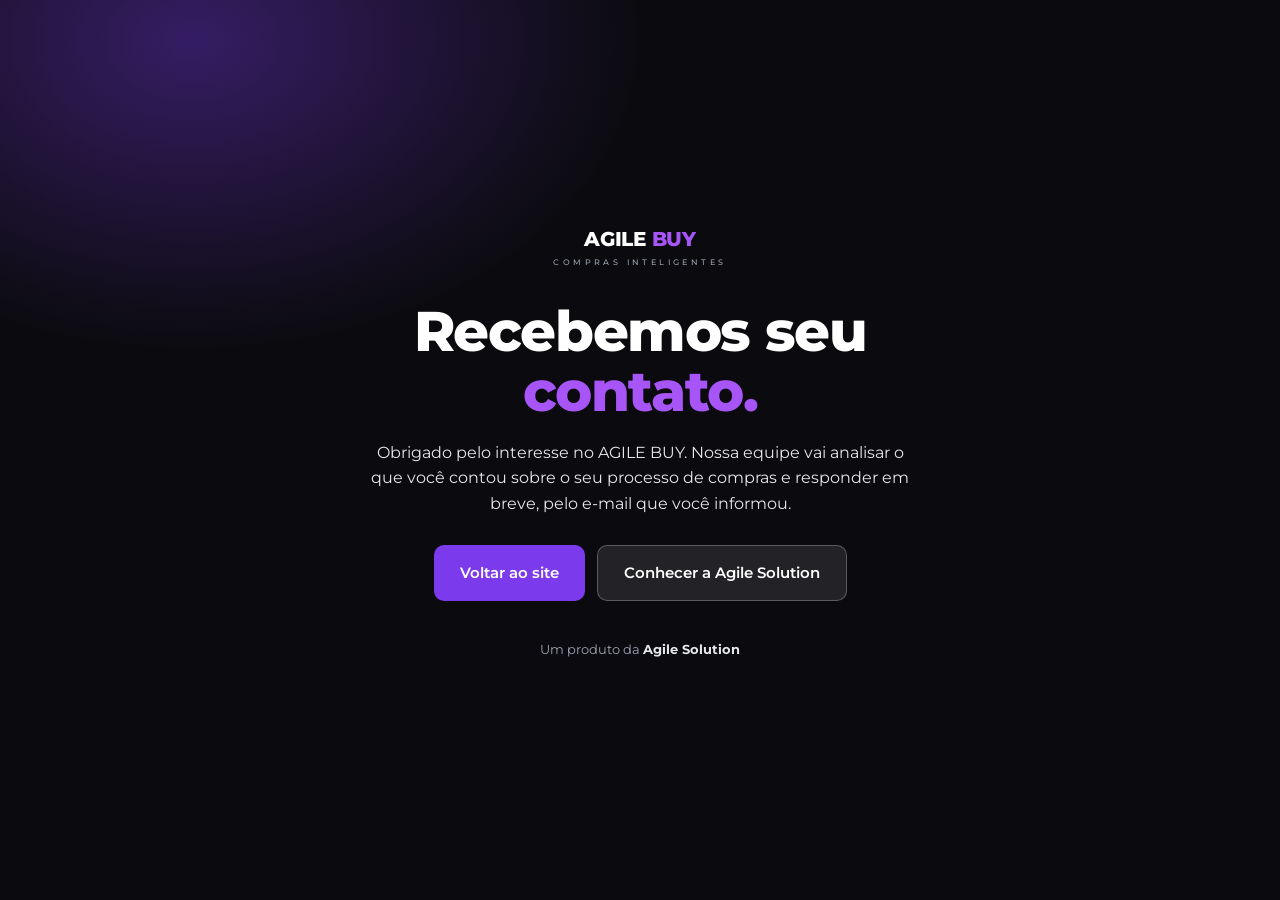
==== obrigado.html @ 20f49b48 "Site comercial do AGILE BUY Landing de agilebuy.com.br no mesmo padrao do agiletrade-website: HTML, " ====
<!DOCTYPE html>
<html lang="pt-BR">
<head>
<meta charset="utf-8">
<meta name="viewport" content="width=device-width, initial-scale=1.0">
<title>Recebemos seu contato | AGILE BUY</title>
<meta name="description" content="Recebemos seu contato. A equipe da Agile Solution responde em breve.">
<meta name="robots" content="noindex, follow">
<meta name="theme-color" content="#0b0b0f">
<link rel="canonical" href="https://agilebuy.com.br/obrigado.html">
<link rel="preconnect" href="https://fonts.googleapis.com">
<link rel="preconnect" href="https://fonts.gstatic.com" crossorigin>
<link href="https://fonts.googleapis.com/css2?family=Montserrat:wght@400;500;600;700;800&display=swap" rel="stylesheet">
<link rel="icon" href="assets/favicon.png" type="image/png">
<link rel="stylesheet" href="styles.css">
</head>

<body>
<main id="conteudo">
  <section class="hero" style="min-height:100vh;display:flex;align-items:center">
    <div class="wrap" style="text-align:center;max-width:680px">
      <span class="marca marca--claro" style="justify-content:center">
        <span>
          <span class="marca__nome">AGILE <span>BUY</span></span>
          <span class="marca__sub">COMPRAS INTELIGENTES</span>
        </span>
      </span>

      <h1 style="margin-top:32px">Recebemos seu <em>contato.</em></h1>
      <p class="hero__txt" style="margin:18px auto 0">
        Obrigado pelo interesse no AGILE BUY. Nossa equipe vai analisar o que você contou sobre o
        seu processo de compras e responder em breve, pelo e-mail que você informou.
      </p>

      <div class="hero__acoes" style="justify-content:center">
        <a class="btn btn--primario btn--grande" href="/">Voltar ao site</a>
        <a class="btn btn--claro btn--grande" href="https://www.agilesolution.com.br/" rel="noopener">Conhecer a Agile Solution</a>
      </div>

      <p style="margin-top:38px;font-size:13px;color:#9ca3af">Um produto da <strong style="color:#e5e7eb">Agile Solution</strong></p>
    </div>
  </section>
</main>
</body>
</html>
---- styles.css ----
/* ===========================================================================
   AGILE BUY — site comercial
   Tokens em docs/AGILE_BUY_DESIGN_SYSTEM.md (repositório agile-portal).
   Nada de hex solto fora deste bloco.
   =========================================================================== */

:root {
  /* identidade do produto */
  --buy-primary: #7c3aed;
  --buy-primary-dark: #5b21b6;
  --buy-primary-light: #f5f3ff;
  --buy-primary-soft: #ddd6fe;
  --buy-primary-bright: #a855f7;

  /* ligação com a marca-mãe — SÓ marca, nunca UI */
  --agile-red: #ef3340;

  /* fundos escuros */
  --buy-bg-dark: #0b0b0f;
  --buy-surface-dark: #15151c;
  --buy-surface-dark-2: #1e1e27;

  /* texto e estrutura */
  --buy-text: #111827;
  --buy-text-2: #6b7280;
  --buy-text-dark: #e5e7eb;
  --buy-text-dark-2: #9ca3af;
  --buy-border: #e5e7eb;
  --buy-surface: #ffffff;
  --buy-page: #f9fafb;

  /* semântica */
  --buy-success: #16a34a;
  --buy-success-bg: #dcfce7;
  --buy-success-fg: #166534;
  --buy-warning-bg: #fef3c7;
  --buy-warning-fg: #92400e;
  --buy-danger: #dc2626;
  --buy-danger-bg: #fee2e2;
  --buy-danger-fg: #991b1b;

  /* forma */
  --r-sm: 8px;
  --r: 12px;
  --r-lg: 16px;
  --r-pill: 999px;
  --gutter: clamp(20px, 5vw, 64px);
  --max: 1200px;
}

* { box-sizing: border-box; }

html { scroll-behavior: smooth; }
@media (prefers-reduced-motion: reduce) {
  html { scroll-behavior: auto; }
  *, *::before, *::after { animation-duration: .01ms !important; transition-duration: .01ms !important; }
}

body {
  margin: 0;
  font-family: Montserrat, system-ui, -apple-system, sans-serif;
  color: var(--buy-text);
  background: var(--buy-surface);
  line-height: 1.6;
  -webkit-font-smoothing: antialiased;
}

img { max-width: 100%; display: block; }
a { color: var(--buy-primary-dark); text-decoration: none; }
a:hover { color: #4c1d95; }

:focus-visible {
  outline: 3px solid var(--buy-primary);
  outline-offset: 2px;
  border-radius: 4px;
}

.wrap { width: 100%; max-width: var(--max); margin: 0 auto; padding: 0 var(--gutter); }
.sr-only {
  position: absolute; width: 1px; height: 1px; padding: 0; margin: -1px;
  overflow: hidden; clip: rect(0 0 0 0); white-space: nowrap; border: 0;
}
.pular {
  position: absolute; left: -9999px; top: 0; z-index: 100;
  background: var(--buy-primary); color: #fff; padding: 12px 18px; border-radius: 0 0 var(--r) 0;
}
.pular:focus { left: 0; color: #fff; }

/* ------------------------------------------------------------------ marca */
.marca { display: flex; align-items: center; gap: 10px; flex-shrink: 0; }
.marca__nome { font-size: 20px; font-weight: 800; letter-spacing: -.3px; line-height: 1; }
.marca__nome span { color: var(--buy-primary); }
.marca--claro .marca__nome { color: #fff; }
.marca--claro .marca__nome span { color: var(--buy-primary-bright); }
.marca__sub {
  display: block; font-size: 8px; font-weight: 500; letter-spacing: 3.4px;
  color: var(--buy-text-2); margin-top: 3px;
}
.marca--claro .marca__sub { color: var(--buy-text-dark-2); }

/* ------------------------------------------------------------------ topo */
.topo {
  position: sticky; top: 0; z-index: 50;
  background: rgba(255, 255, 255, .92);
  backdrop-filter: blur(10px);
  border-bottom: 1px solid var(--buy-border);
}
.topo__in { display: flex; align-items: center; gap: 28px; height: 74px; }
.topo__nav { display: flex; gap: 24px; margin-left: auto; }
.topo__nav a { font-size: 14px; font-weight: 600; color: #374151; }
.topo__nav a:hover { color: var(--buy-primary-dark); }
.topo__acoes { display: flex; align-items: center; gap: 10px; }

.btn {
  display: inline-flex; align-items: center; justify-content: center; gap: 8px;
  min-height: 44px; padding: 12px 20px; border-radius: 10px;
  font-family: inherit; font-size: 14px; font-weight: 600; text-align: center;
  border: 0; cursor: pointer; transition: background .15s, color .15s, border-color .15s;
}
.btn--primario { background: var(--buy-primary); color: #fff; }
.btn--primario:hover { background: var(--buy-primary-dark); color: #fff; }
.btn--fantasma { background: transparent; color: #374151; border: 1.5px solid var(--buy-border); }
.btn--fantasma:hover { border-color: var(--buy-primary); color: var(--buy-primary-dark); }
.btn--claro { background: rgba(255, 255, 255, .1); color: #fff; border: 1.5px solid rgba(255, 255, 255, .25); }
.btn--claro:hover { background: rgba(255, 255, 255, .18); color: #fff; }
.btn--grande { min-height: 52px; padding: 15px 26px; font-size: 15px; }

.menu-botao {
  display: none; min-height: 44px; min-width: 44px; align-items: center; justify-content: center;
  background: none; border: 1.5px solid var(--buy-border); border-radius: 10px; cursor: pointer;
}

/* ------------------------------------------------------------------ hero */
.hero { background: var(--buy-bg-dark); color: #fff; position: relative; overflow: hidden; }
.hero::before {
  content: ""; position: absolute; inset: -30% 50% auto -20%; height: 620px;
  background: radial-gradient(closest-side, rgba(124, 58, 237, .38), transparent);
  pointer-events: none;
}
.hero__in {
  position: relative; display: grid; grid-template-columns: minmax(0, 1fr) minmax(0, 1fr);
  gap: clamp(32px, 5vw, 64px); align-items: center; padding: clamp(48px, 7vw, 88px) 0;
}
.selo {
  display: inline-flex; align-items: center; gap: 8px; align-self: flex-start;
  font-size: 11px; font-weight: 700; letter-spacing: 1.3px; text-transform: uppercase;
  color: #ddd6fe; background: rgba(124, 58, 237, .18);
  border: 1px solid rgba(167, 139, 250, .45); border-radius: var(--r-pill); padding: 7px 14px;
}
.hero h1 {
  margin: 20px 0 0; font-size: clamp(34px, 5vw, 56px); line-height: 1.08;
  font-weight: 800; letter-spacing: -1.4px;
}
.hero h1 em { font-style: normal; color: var(--buy-primary-bright); }
.hero__tag { margin: 16px 0 0; font-size: clamp(16px, 2vw, 19px); font-weight: 700; color: #c4b5fd; }
.hero__txt { margin: 16px 0 0; font-size: 16px; color: var(--buy-text-dark); max-width: 52ch; }
.hero__acoes { display: flex; flex-wrap: wrap; gap: 12px; margin-top: 28px; }

/* painel de produto no hero */
.painel {
  background: var(--buy-surface-dark); border: 1px solid var(--buy-surface-dark-2);
  border-radius: var(--r-lg); padding: 16px;
}
.painel__cab {
  font-size: 10px; font-weight: 700; letter-spacing: 1px; color: #a78bfa; margin-bottom: 12px;
}
.painel__tela { background: #fff; border-radius: var(--r); padding: 16px; color: var(--buy-text); }
.painel__kpis { display: grid; grid-template-columns: repeat(3, minmax(0, 1fr)); gap: 10px; }
.mini { background: var(--buy-page); border-radius: 10px; padding: 11px; }
.mini__r { font-size: 9px; font-weight: 700; letter-spacing: .5px; color: var(--buy-text-2); }
.mini__v { font-size: clamp(18px, 2.4vw, 23px); font-weight: 700; line-height: 1.2; margin-top: 2px; }
.mini__v--roxo { color: var(--buy-primary); }
.mini__v--verde { color: var(--buy-success-fg); }

.barras { display: flex; align-items: flex-end; gap: 7px; height: 96px; margin: 14px 0; }
.barras span { flex: 1; background: var(--buy-primary-soft); border-radius: 4px 4px 0 0; }
.barras span:nth-child(n+5) { background: #c4b5fd; }
.barras span:nth-child(n+7) { background: var(--buy-primary); }

.linha-sc {
  display: flex; align-items: center; gap: 10px; padding: 9px 11px;
  border: 1px solid var(--buy-border); border-radius: 9px; margin-top: 7px; font-size: 12px;
}
.linha-sc b { flex: 1; font-weight: 700; }

.selo-st {
  display: inline-flex; align-items: center; gap: 5px;
  font-size: 10px; font-weight: 700; padding: 4px 9px; border-radius: 6px; white-space: nowrap;
}
.selo-st::before { content: ""; width: 5px; height: 5px; border-radius: 50%; background: currentColor; }
.selo-st--aguard { background: var(--buy-warning-bg); color: var(--buy-warning-fg); }
.selo-st--aprov { background: var(--buy-success-bg); color: var(--buy-success-fg); }
.selo-st--cot { background: var(--buy-primary-light); color: var(--buy-primary-dark); }

/* ------------------------------------------------------------------ fluxo */
.fluxo { background: var(--buy-surface-dark); color: #fff; padding: clamp(34px, 5vw, 52px) 0; }
.fluxo__trilha {
  display: flex; align-items: center; gap: 10px; flex-wrap: wrap; justify-content: center;
}
.etapa {
  flex: 1 1 130px; min-width: 130px; text-align: center; padding: 15px 10px;
  border: 1px solid var(--buy-surface-dark-2); border-radius: 11px;
  font-size: 13px; font-weight: 700; color: var(--buy-text-dark-2);
  transition: background .4s, color .4s, border-color .4s;
}
.etapa.on { background: var(--buy-primary); border-color: var(--buy-primary); color: #fff; }
.fluxo__seta { color: var(--buy-primary); flex-shrink: 0; }
.fluxo__fim { text-align: center; margin: 22px 0 0; font-size: 17px; font-weight: 700; }

/* ------------------------------------------------------------------ seções */
.secao { padding: clamp(52px, 7vw, 84px) 0; }
.secao--cinza { background: var(--buy-page); }
.secao--lilas { background: var(--buy-primary-light); }
.secao--escura { background: var(--buy-bg-dark); color: #fff; }
.secao--escura h2 { color: #fff; }
.secao--escura p { color: var(--buy-text-dark); }

.secao__cab { max-width: 62ch; margin-bottom: 36px; }
h2 { margin: 0; font-size: clamp(27px, 3.6vw, 38px); font-weight: 800; letter-spacing: -.9px; line-height: 1.15; }
h2 em { font-style: normal; color: var(--buy-primary); }
.secao--escura h2 em { color: var(--buy-primary-bright); }
.secao__cab p { margin: 12px 0 0; font-size: 17px; color: var(--buy-text-2); }

.grade { display: grid; gap: 16px; }
.grade--4 { grid-template-columns: repeat(4, minmax(0, 1fr)); }
.grade--3 { grid-template-columns: repeat(3, minmax(0, 1fr)); }
.grade--2 { grid-template-columns: repeat(2, minmax(0, 1fr)); }

.card {
  background: var(--buy-surface); border: 1px solid var(--buy-border);
  border-radius: var(--r); padding: 22px;
}
.card__ico {
  width: 40px; height: 40px; border-radius: 10px; background: var(--buy-primary-light);
  display: flex; align-items: center; justify-content: center; margin-bottom: 12px;
}
.card h3 { margin: 0 0 7px; font-size: 16px; font-weight: 600; }
.card p { margin: 0; font-size: 14px; color: var(--buy-text-2); }

.dupla {
  display: grid; grid-template-columns: minmax(0, 1fr) minmax(0, 1fr);
  gap: clamp(32px, 5vw, 64px); align-items: center;
}
.lista { margin: 20px 0 0; padding: 0; list-style: none; }
.lista li {
  position: relative; padding-left: 30px; margin-bottom: 12px; font-size: 15px; color: #374151;
}
.lista li::before {
  content: ""; position: absolute; left: 0; top: 7px; width: 18px; height: 10px;
  border-left: 2.5px solid var(--buy-primary); border-bottom: 2.5px solid var(--buy-primary);
  transform: rotate(-45deg);
}

/* celular */
.celular {
  width: 282px; max-width: 100%; margin: 0 auto; background: var(--buy-bg-dark);
  border-radius: 32px; padding: 12px; box-shadow: 0 24px 48px rgba(17, 24, 39, .18);
}
.celular__tela { background: #fff; border-radius: 24px; padding: 20px 18px; }
.celular__cab { font-size: 11px; font-weight: 700; letter-spacing: 1px; color: var(--buy-text-2); margin: 14px 0 12px; }
.aprov { border: 1px solid var(--buy-border); border-radius: 13px; padding: 15px; }
.aprov__n { display: flex; justify-content: space-between; align-items: center; }
.aprov__n b { font-size: 12px; font-weight: 700; color: var(--buy-primary-dark); }
.aprov__t { font-size: 16px; font-weight: 700; margin-top: 9px; }
.aprov__v { font-size: 27px; font-weight: 700; margin-top: 4px; }
.aprov__d { font-size: 12px; color: var(--buy-text-2); margin-top: 9px; line-height: 1.8; }
.aprov__d b { color: #374151; }
.celular .btn { width: 100%; margin-top: 10px; min-height: 48px; }
.btn--aprovar { background: var(--buy-success); color: #fff; }
.btn--aprovar:hover { background: var(--buy-success-fg); color: #fff; }
.btn--reprovar { background: #fff; color: var(--buy-danger-fg); border: 1.5px solid #fecaca; }
.btn--reprovar:hover { background: var(--buy-danger-bg); color: var(--buy-danger-fg); }

/* cotações */
.proposta { position: relative; }
.proposta--menor { border: 2px solid var(--buy-primary); }
.proposta__topo { display: flex; justify-content: space-between; align-items: center; gap: 10px; }
.proposta__nome { font-size: 16px; font-weight: 700; }
.proposta__preco { font-size: 28px; font-weight: 700; margin: 12px 0; }
.proposta dl { margin: 0; display: grid; grid-template-columns: auto 1fr; gap: 6px 12px; font-size: 13px; }
.proposta dt { color: var(--buy-text-2); }
.proposta dd { margin: 0; font-weight: 600; text-align: right; }
.proposta__var { margin: 14px 0 0; font-size: 12px; font-weight: 700; }
.proposta__var--alta { color: var(--buy-warning-fg); }
.proposta__var--baixa { color: var(--buy-success-fg); }

.regua {
  display: flex; flex-wrap: wrap; gap: 8px 22px; margin-top: 18px; padding: 16px 20px;
  background: var(--buy-surface); border: 1px solid var(--buy-border); border-radius: var(--r);
  font-size: 13px; color: #374151;
}

/* saving */
.saving { display: grid; grid-template-columns: repeat(3, minmax(0, 1fr)); gap: 16px; align-items: stretch; }
.saving__d { font-size: 12px; font-weight: 700; letter-spacing: .8px; color: var(--buy-text-2); }
.saving__n { font-size: clamp(26px, 3.4vw, 34px); font-weight: 700; margin-top: 6px; }
.saving__card--destaque {
  background: linear-gradient(135deg, var(--buy-primary-dark), var(--buy-primary), var(--buy-primary-bright));
  color: #fff; border: 0;
}
.saving__card--destaque .saving__d { color: #ede9fe; }

/* camadas da integração */
.camadas { display: flex; flex-direction: column; align-items: center; gap: 8px; }
.camada {
  width: 100%; text-align: center; padding: 18px; border-radius: var(--r);
  background: var(--buy-surface-dark); border: 1px solid var(--buy-surface-dark-2);
  font-size: 15px; font-weight: 700;
}
.camada small { display: block; font-size: 11px; font-weight: 500; color: var(--buy-text-dark-2); margin-top: 4px; }
.camada--buy { background: var(--buy-primary); border-color: var(--buy-primary); }
.camada--agente { border-color: var(--agile-red); }
.camadas__seta { color: var(--buy-primary-bright); }

.marcas { display: flex; flex-wrap: wrap; gap: 8px; margin-top: 22px; }
.chip {
  font-size: 12px; font-weight: 600; padding: 8px 14px; border-radius: var(--r-pill);
  border: 1px solid var(--buy-surface-dark-2); color: var(--buy-text-dark);
}
.chip--forte { background: var(--buy-primary); border-color: var(--buy-primary); color: #fff; font-weight: 700; }

.evolucao {
  display: inline-flex; align-items: center; gap: 7px; font-size: 11px; font-weight: 700;
  letter-spacing: .8px; text-transform: uppercase; color: var(--buy-warning-fg);
  background: var(--buy-warning-bg); border-radius: var(--r-pill); padding: 6px 13px;
}

/* IA */
.ia { background: var(--buy-surface); border: 1px solid var(--buy-border); border-radius: var(--r-lg); padding: 24px; }
.ia__p {
  background: var(--buy-primary-light); border: 1px solid var(--buy-primary-soft);
  border-radius: var(--r); padding: 14px 16px; font-size: 15px; font-weight: 600; color: var(--buy-primary-dark);
}
.ia__r { margin-top: 14px; padding: 16px; background: var(--buy-page); border-radius: var(--r); }
.ia__r dl { margin: 0; display: grid; grid-template-columns: auto 1fr; gap: 7px 16px; font-size: 14px; }
.ia__r dt { color: var(--buy-text-2); }
.ia__r dd { margin: 0; font-weight: 700; text-align: right; }
.ia__alerta {
  margin-top: 14px; padding: 12px 14px; background: var(--buy-warning-bg);
  border-radius: 10px; font-size: 13px; font-weight: 600; color: var(--buy-warning-fg);
}

/* formulário */
.form { display: grid; grid-template-columns: repeat(2, minmax(0, 1fr)); gap: 14px; }
.campo { display: flex; flex-direction: column; gap: 6px; }
.campo--largo { grid-column: 1 / -1; }
.campo label { font-size: 11px; font-weight: 600; letter-spacing: 1px; text-transform: uppercase; color: var(--buy-text-2); }
.campo input, .campo select, .campo textarea {
  font-family: inherit; font-size: 15px; color: var(--buy-text);
  min-height: 48px; padding: 12px 14px;
  border: 1.5px solid var(--buy-border); border-radius: 10px; background: #fff;
}
.campo textarea { min-height: 104px; resize: vertical; }
.campo input:focus, .campo select:focus, .campo textarea:focus { border-color: var(--buy-primary); outline: none; }
.form .btn { grid-column: 1 / -1; }
.form__nota { grid-column: 1 / -1; font-size: 12px; color: var(--buy-text-2); margin: 0; }

/* rodapé */
.rodape { background: var(--buy-bg-dark); color: var(--buy-text-dark-2); padding: 52px 0 32px; }
.rodape__in { display: flex; flex-wrap: wrap; gap: 32px; justify-content: space-between; align-items: flex-start; }
.rodape__mae { display: flex; align-items: center; gap: 12px; margin-top: 18px; }
.rodape__assin { font-size: 13px; color: var(--buy-text-dark); }
.rodape__nav { display: flex; flex-wrap: wrap; gap: 10px 26px; }
.rodape__nav a { color: var(--buy-text-dark-2); font-size: 14px; }
.rodape__nav a:hover { color: #fff; }
.rodape__fim {
  margin-top: 36px; padding-top: 22px; border-top: 1px solid var(--buy-surface-dark-2);
  font-size: 13px; display: flex; flex-wrap: wrap; gap: 10px; justify-content: space-between;
}

.demo {
  display: inline-block; font-size: 10px; font-weight: 700; letter-spacing: 1px;
  text-transform: uppercase; color: var(--buy-text-2);
  border: 1px solid var(--buy-border); border-radius: 6px; padding: 5px 10px;
}
.secao--escura .demo { color: var(--buy-text-dark-2); border-color: var(--buy-surface-dark-2); }

/* ------------------------------------------------------------------ responsivo */
@media (max-width: 1000px) {
  .grade--4 { grid-template-columns: repeat(2, minmax(0, 1fr)); }
  .hero__in, .dupla { grid-template-columns: minmax(0, 1fr); }
  .hero__in { padding-bottom: 48px; }
  .saving { grid-template-columns: minmax(0, 1fr); }
  .topo__nav { display: none; }
  .topo__nav.aberto {
    display: flex; flex-direction: column; gap: 0;
    position: absolute; top: 74px; left: 0; right: 0;
    background: #fff; border-bottom: 1px solid var(--buy-border); padding: 8px var(--gutter) 16px;
  }
  .topo__nav.aberto a { padding: 14px 0; border-bottom: 1px solid var(--buy-border); }
  .menu-botao { display: inline-flex; }
  .topo__acoes .btn--fantasma { display: none; }
}

@media (max-width: 720px) {
  .grade--4, .grade--3, .grade--2 { grid-template-columns: minmax(0, 1fr); }
  .form { grid-template-columns: minmax(0, 1fr); }
  .painel__kpis { grid-template-columns: repeat(3, minmax(0, 1fr)); }
  .fluxo__seta { transform: rotate(90deg); }
  .fluxo__trilha { flex-direction: column; }
  .etapa { width: 100%; }
}
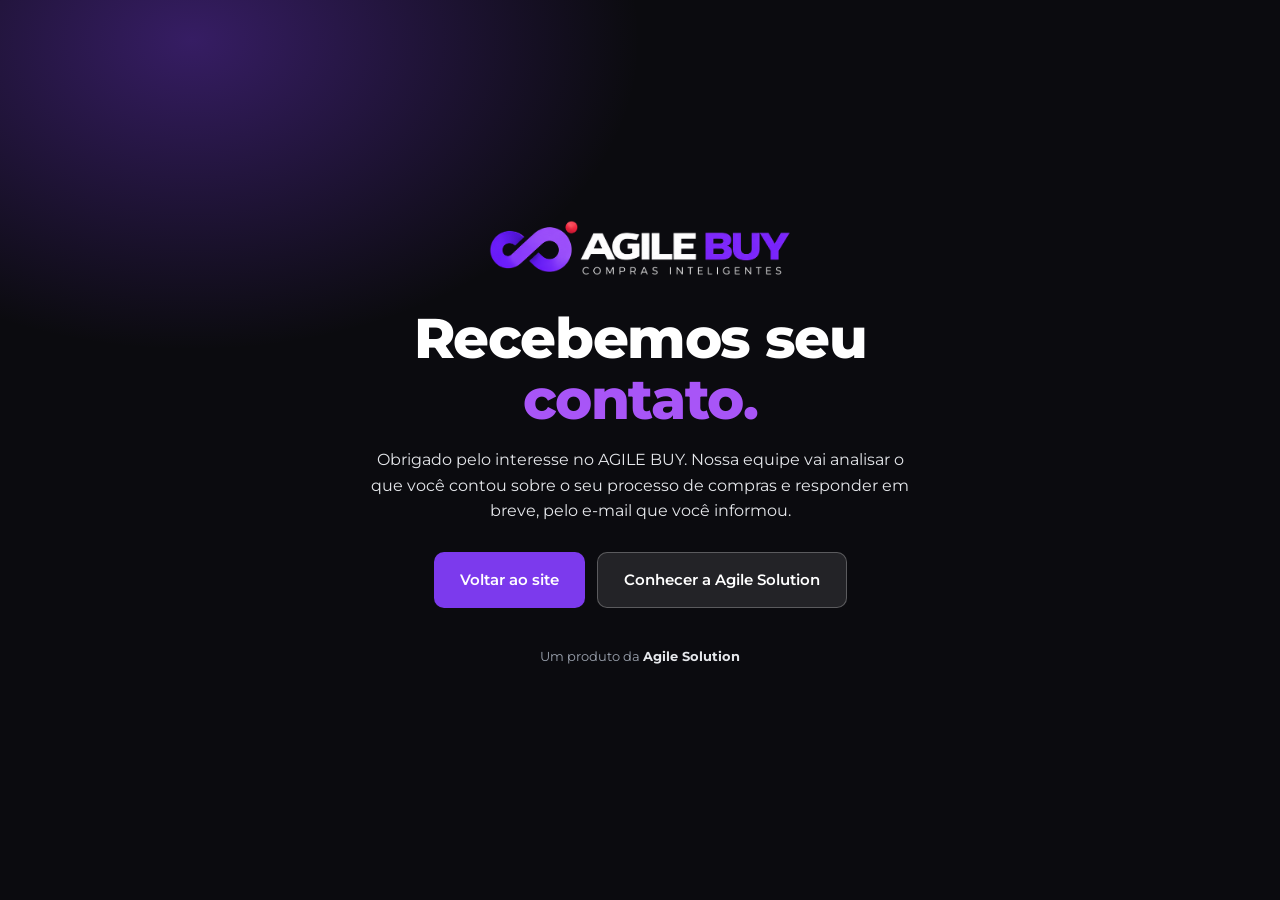
==== commit 58c59dd6: "A pagina de obrigado usa o logo oficial, como o resto do site Ela ainda escrevia "AGILE BUY" em text" ====
--- a/obrigado.html
+++ b/obrigado.html
@@ -19,12 +19,11 @@
 <main id="conteudo">
   <section class="hero" style="min-height:100vh;display:flex;align-items:center">
     <div class="wrap" style="text-align:center;max-width:680px">
-      <span class="marca marca--claro" style="justify-content:center">
-        <span>
-          <span class="marca__nome">AGILE <span>BUY</span></span>
-          <span class="marca__sub">COMPRAS INTELIGENTES</span>
-        </span>
-      </span>
+      <!-- O lockup oficial inteiro: esta pagina e escura, que e onde ele foi feito para viver.
+           No cabecalho do site, que e branco, usa-se so o simbolo. -->
+      <img src="assets/logo-agilebuy.png" width="300" height="56"
+           alt="AGILE BUY — Compras Inteligentes"
+           style="height:56px;width:auto;margin:0 auto;display:block">
 
       <h1 style="margin-top:32px">Recebemos seu <em>contato.</em></h1>
       <p class="hero__txt" style="margin:18px auto 0">
--- a/styles.css
+++ b/styles.css
@@ -105,9 +105,15 @@
   backdrop-filter: blur(10px);
   border-bottom: 1px solid var(--buy-border);
 }
-.topo__in { display: flex; align-items: center; gap: 28px; height: 74px; }
-.topo__nav { display: flex; gap: 24px; margin-left: auto; }
-.topo__nav a { font-size: 14px; font-weight: 600; color: #374151; }
+.topo__in { display: flex; align-items: center; gap: 20px; height: 74px; }
+.topo__nav { display: flex; gap: 22px; margin-left: auto; }
+/* nowrap: sem isto "Por que AGILE BUY" e "Agile Solution" quebram em duas linhas e o
+   cabecalho fica torto — o simbolo da marca comeu a folga que existia. */
+.topo__nav a { font-size: 14px; font-weight: 600; color: #374151; white-space: nowrap; }
+.nav__contato { display: none; }   /* so aparece dentro do menu do celular */
+/* So no desktop: no celular o botao PRECISA quebrar em duas linhas, senao ele sozinho
+   joga a pagina para 457px numa tela de 390 e o site inteiro rola de lado. */
+@media (min-width: 901px) { .topo__acoes .btn { white-space: nowrap; } }
 .topo__nav a:hover { color: var(--buy-primary-dark); }
 .topo__acoes { display: flex; align-items: center; gap: 10px; }
 
@@ -167,8 +173,10 @@
 .painel__tela { background: #fff; border-radius: var(--r); padding: 16px; color: var(--buy-text); }
 .painel__kpis { display: grid; grid-template-columns: repeat(3, minmax(0, 1fr)); gap: 10px; }
 .mini { background: var(--buy-page); border-radius: 10px; padding: 11px; }
-.mini__r { font-size: 9px; font-weight: 700; letter-spacing: .5px; color: var(--buy-text-2); }
-.mini__v { font-size: clamp(18px, 2.4vw, 23px); font-weight: 700; line-height: 1.2; margin-top: 2px; }
+/* Sao <span>: inline, o margin-top nao valia nada e o numero corria atras da ultima palavra
+   do rotulo ("AGUARDANDO APROVACAO 12"). Como bloco, cada um fica na sua linha. */
+.mini__r { display: block; font-size: 9px; font-weight: 700; letter-spacing: .5px; color: var(--buy-text-2); line-height: 1.3; }
+.mini__v { display: block; font-size: clamp(18px, 2.4vw, 23px); font-weight: 700; line-height: 1.2; margin-top: 2px; }
 .mini__v--roxo { color: var(--buy-primary); }
 .mini__v--verde { color: var(--buy-success-fg); }
 
@@ -381,6 +389,14 @@
   .hero__in, .dupla { grid-template-columns: minmax(0, 1fr); }
   .hero__in { padding-bottom: 48px; }
   .saving { grid-template-columns: minmax(0, 1fr); }
+  .topo__acoes .btn--fantasma { display: none; }
+}
+
+/* O cabecalho troca para o menu sanduiche a 1180px, e nao a 1000px como o resto do
+   layout: medido, entre 1001px e 1180px os cinco itens do menu nao cabem ao lado da
+   marca e a pagina rolava 93px de lado. Breakpoint de cabecalho e de grade sao coisas
+   diferentes e nao precisam ser o mesmo numero. */
+@media (max-width: 1180px) {
   .topo__nav { display: none; }
   .topo__nav.aberto {
     display: flex; flex-direction: column; gap: 0;
@@ -389,7 +405,6 @@
   }
   .topo__nav.aberto a { padding: 14px 0; border-bottom: 1px solid var(--buy-border); }
   .menu-botao { display: inline-flex; }
-  .topo__acoes .btn--fantasma { display: none; }
 }
 
 @media (max-width: 720px) {
@@ -400,3 +415,58 @@
   .fluxo__trilha { flex-direction: column; }
   .etapa { width: 100%; }
 }
+
+
+/* ---------------------------------------------------------------------------
+   A MARCA OFICIAL
+   O logo veio em UMA versao: fundo escuro. "AGILE" e "COMPRAS INTELIGENTES" sao
+   brancos, entao o lockup inteiro some num cabecalho branco. Ele nao se recolore
+   — a marca e da Agile Solution e nao se redesenha aqui.
+
+   A saida e a que as marcas usam: o SIMBOLO (violeta e vermelho, legivel sobre
+   qualquer fundo) acompanha o nome em texto no topo claro; o LOCKUP completo vai
+   no rodape, que e escuro, e na imagem de compartilhamento.
+   --------------------------------------------------------------------------- */
+.marca__simbolo {
+  height: 28px; width: auto;
+  flex-shrink: 0;           /* sem isto o simbolo e o primeiro a ser esmagado no celular */
+}
+.rodape__logo {
+  height: 48px; width: auto;
+  display: block;
+  max-width: 100%;
+}
+@media (max-width: 600px) {
+  .marca__simbolo { height: 24px; }
+  .rodape__logo   { height: 40px; }
+  /* O simbolo somou 51px ao cabecalho e empurrou o botao "Fale com a gente" 17px para fora
+     da tela — o site inteiro passava a rolar de lado num celular de 390px. O espaco entre
+     letras da assinatura sozinho custava 68px (3.4px x 20 caracteres); a 2.2px a fonte de
+     8px continua arejada e sobra folga. Medido: 407px -> 383px. */
+  .marca__sub { letter-spacing: 2.2px; }
+
+  /* "Fale com a gente" nao cabe ao lado da marca numa tela de celular: media 114px de
+     altura (tres linhas) a 390px e, a 320 e 360px, forcava a pagina a 375px e punha o
+     site inteiro para rolar de lado. Ele sai do topo e entra no menu, onde se procura
+     contato no celular — o hero continua com o botao grande. */
+  .topo__acoes .btn--primario { display: none; }
+  .topo__nav.aberto .nav__contato { display: block; color: var(--buy-primary); font-weight: 700; }
+}
+
+/* O aviso do formulário: só aparece quando algo deu errado no envio. Discreto por padrão,
+   vermelho quando é falha — porque nesse momento a pessoa precisa entender que o contato NÃO
+   saiu, e o que fazer a seguir. */
+.form__aviso {
+  grid-column: 1 / -1;
+  margin: 10px 0 0;
+  font-size: 14px;
+  line-height: 1.5;
+  color: var(--buy-text-2);
+}
+.form__aviso:empty { display: none; }
+.form__aviso[data-tipo="erro"] {
+  color: var(--buy-danger-fg);
+  background: var(--buy-danger-bg);
+  border-radius: 10px;
+  padding: 10px 12px;
+}
